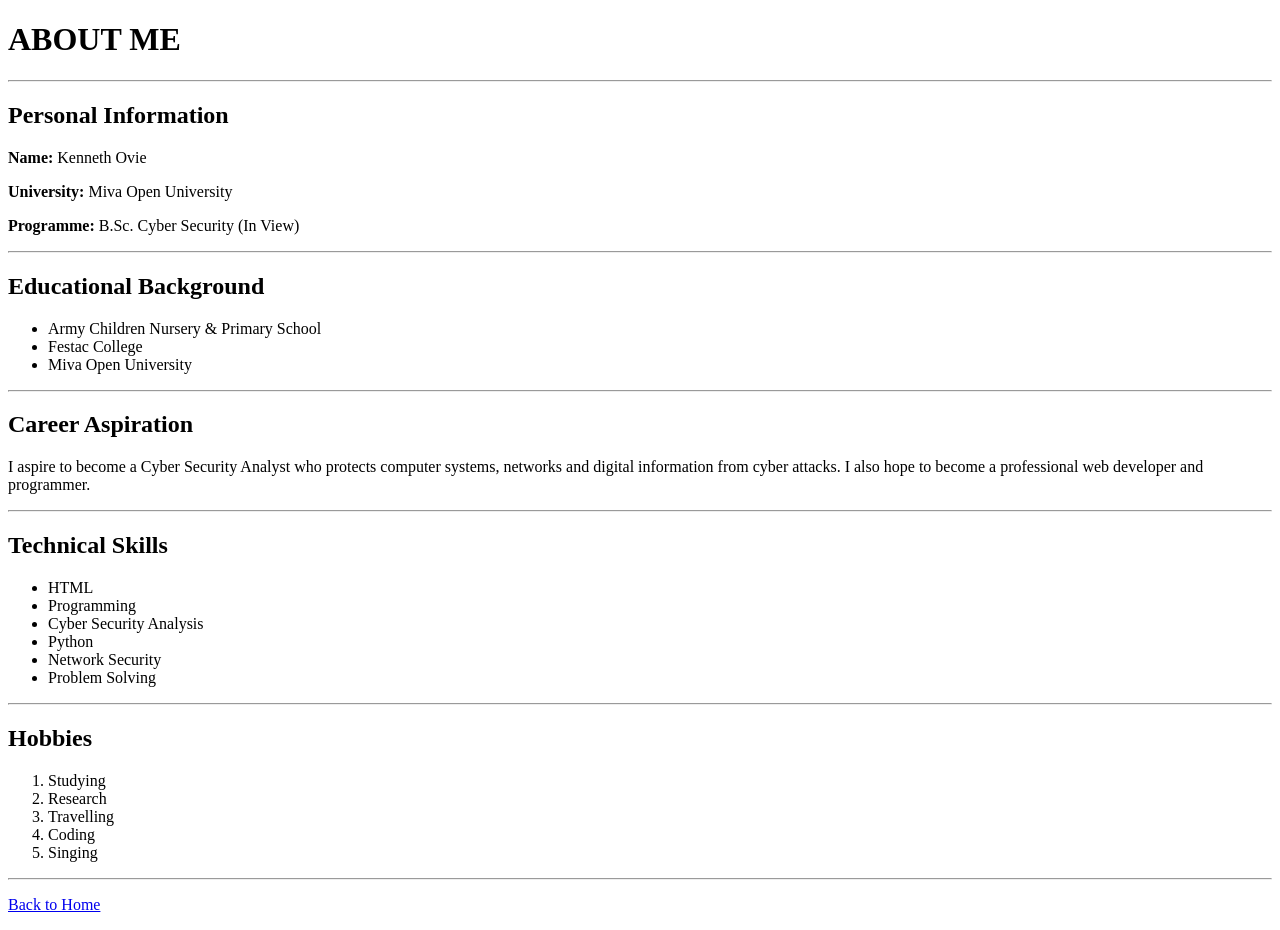
==== about.html @ 1d9e3b12 "Add files via upload" ====
<!DOCTYPE html>
<html>

<head>

    <title>About Me</title>
    <link rel="stylesheet" href="css/style.css">

</head>

<body>

    <h1>ABOUT ME</h1>

    <hr>

    <h2>Personal Information</h2>

    <p><b>Name:</b> Kenneth Ovie</p>

    <p><b>University:</b> Miva Open University</p>

    <p><b>Programme:</b> B.Sc. Cyber Security (In View)</p>

    <hr>

    <h2>Educational Background</h2>

    <ul>
        <li>Army Children Nursery & Primary School</li>
        <li>Festac College</li>
        <li>Miva Open University</li>
    </ul>

    <hr>

    <h2>Career Aspiration</h2>

    <p>
        I aspire to become a Cyber Security Analyst who protects
        computer systems, networks and digital information from
        cyber attacks. I also hope to become a professional web
        developer and programmer.
    </p>

    <hr>

    <h2>Technical Skills</h2>

    <ul>

        <li>HTML</li>

        <li>Programming</li>

        <li>Cyber Security Analysis</li>

        <li>Python</li>

        <li>Network Security</li>

        <li>Problem Solving</li>

    </ul>

    <hr>

    <h2>Hobbies</h2>

    <ol>

        <li>Studying</li>

        <li>Research</li>

        <li>Travelling</li>

        <li>Coding</li>

        <li>Singing</li>

    </ol>

    <hr>

    <p>

        <a href="index.html">Back to Home</a>

    </p>

</body>

</html>
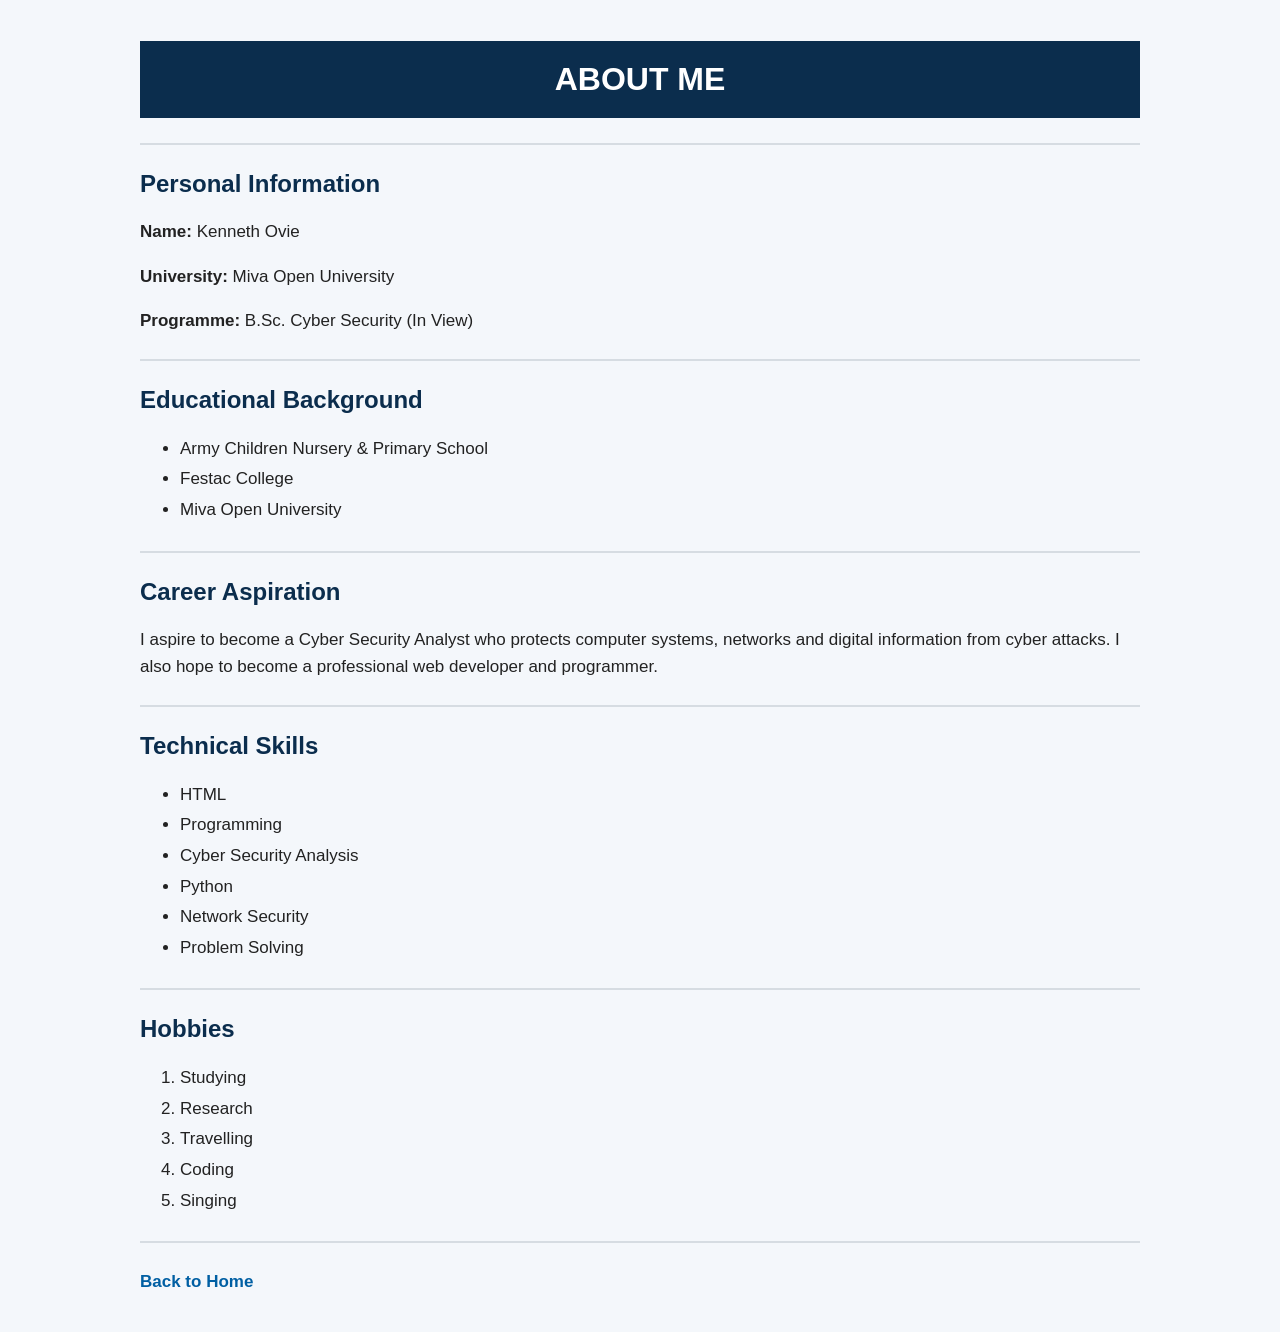
==== commit 5dd82c2a: "Add files via upload" ====
--- a/about.html
+++ b/about.html
@@ -4,7 +4,7 @@
 <head>
 
     <title>About Me</title>
-    <link rel="stylesheet" href="css/style.css">
+    <link rel="stylesheet" href="style.css">
 
 </head>
 
--- a/style.css
+++ b/style.css
@@ -0,0 +1,466 @@
+html{
+    scroll-behavior:smooth;
+}
+body {
+    background-color: #f4f7fb;
+    font-family: Arial, sans-serif;
+    color: #222222;
+    margin: 0;
+    padding: 20px;
+    max-width: 1000px;
+    margin-left: auto;
+    margin-right: auto;
+
+}
+
+h1 {
+    background-color: #0b2d4d;
+    color: white;
+    padding: 20px;
+    text-align: center;
+}
+
+h2 {
+    color: #0b2d4d;
+}
+
+p {
+    font-size: 17px;
+    line-height: 1.6;
+}
+
+a {
+    color: #005fa3;
+    font-weight: bold;
+    text-decoration: none;
+}
+
+a:hover {
+    color: #d97706;
+}
+
+img {
+    width: 250px;
+    border-radius: 15px;
+    border: 4px solid #0b2d4d;
+}
+
+table {
+    width: 80%;
+    border-collapse: collapse;
+    background-color: white;
+}
+
+th {
+    background-color: #0b2d4d;
+    color: white;
+    padding: 12px;
+}
+
+td {
+    padding: 12px;
+}
+
+ul,
+ol {
+    font-size: 17px;
+    line-height: 1.8;
+}
+
+form {
+    background-color: white;
+    padding: 20px;
+    width: 60%;
+    border-radius: 10px;
+    box-shadow: 0 0 10px lightgray;
+}
+
+input,
+textarea {
+    width: 90%;
+    padding: 10px;
+    margin-top: 5px;
+    border: 1px solid gray;
+    border-radius: 5px;
+}
+
+button {
+    background-color: #0b2d4d;
+    color: white;
+    padding: 10px 18px;
+    border: none;
+    border-radius: 5px;
+    cursor: pointer;
+}
+
+button:hover {
+    background-color: #005fa3;
+}
+
+hr {
+    border: 1px solid #d6dce2;
+    margin-top: 25px;
+    margin-bottom: 25px;
+}
+
+@media screen and (max-width: 700px) {
+
+    body {
+        padding: 10px;
+    }
+
+    table {
+        width: 100%;
+    }
+
+    form {
+        width: 90%;
+    }
+
+    img {
+        width: 200px;
+    }
+
+    h1 {
+        font-size: 28px;
+    }
+}
+header {
+    width: 100%;
+}
+
+nav{
+    background:#0b2d4d;
+    display:flex;
+    justify-content:center;
+    align-items:center;
+    gap:40px;
+    padding:18px;
+    margin-bottom:30px;
+    border-radius:8px;
+}
+
+nav a{
+    color:white;
+    text-decoration:none;
+    font-weight:bold;
+    transition:0.3s;
+}
+
+nav a:hover{
+    color:#66b3ff;
+    transform:translateY(-2px);
+}
+
+.home-section {
+    display: flex;
+    align-items: center;
+    gap: 50px;
+    background-color: white;
+    padding: 40px;
+    border-radius: 12px;
+    box-shadow: 0 0 12px lightgray;
+}
+
+.home-image {
+    width: 40%;
+    text-align: center;
+}
+
+.home-image img{
+    width:100%;
+    max-width:340px;
+    border-radius:12px;
+    box-shadow:0 15px 30px rgba(0,0,0,.3);
+}
+
+.home-content {
+    width: 60%;
+}
+
+.home-content h2 {
+    font-size: 36px;
+    margin-bottom: 5px;
+}
+
+.home-content h3 {
+    color: #005fa3;
+    font-size: 23px;
+}
+
+.main-button {
+    background-color: #0b2d4d;
+    color: white;
+    padding: 12px 20px;
+    margin-right: 10px;
+    margin-top: 15px;
+    display: inline-block;
+    border-radius: 6px;
+}
+
+.main-button:hover {
+    background-color: #005fa3;
+    color: white;
+}
+
+.information-section {
+    display: flex;
+    gap: 20px;
+    margin-top: 35px;
+}
+
+.info-card {
+    width: 33.33%;
+    background-color: white;
+    padding: 25px;
+    border-radius: 10px;
+    box-shadow: 0 0 10px lightgray;
+    transition: transform 0.3s;
+}
+
+.info-card:hover{
+    transform:translateY(-10px);
+    box-shadow:0 15px 25px rgba(0,0,0,.25);
+}
+
+footer {
+    background-color: #0b2d4d;
+    color: white;
+    text-align: center;
+    padding: 20px;
+    margin-top: 40px;
+    border-radius: 8px;
+}
+
+@media screen and (max-width: 700px) {
+
+    .home-section {
+        display: block;
+    }
+
+    .home-image,
+    .home-content {
+        width: 100%;
+    }
+
+    .home-content {
+        margin-top: 25px;
+    }
+
+    .information-section {
+        display: block;
+    }
+
+    .info-card {
+        width: auto;
+        margin-bottom: 20px;
+    }
+
+    nav a {
+        display: block;
+        margin: 5px;
+    }
+}.result-form-section,
+.result-table-section {
+    background-color: white;
+    padding: 30px;
+    margin-bottom: 30px;
+    border-radius: 12px;
+    box-shadow: 0 0 12px lightgray;
+}
+
+.result-form-section form {
+    width: auto;
+    max-width: 650px;
+    margin-left: auto;
+    margin-right: auto;
+}
+
+.result-form-section h2,
+.result-form-section h3 {
+    text-align: center;
+}
+
+.result-form-section input {
+    width: 95%;
+}
+
+.table-container {
+    overflow-x: auto;
+}
+
+.result-table-section table {
+    width: 100%;
+    min-width: 1100px;
+}
+
+.result-table-section th,
+.result-table-section td {
+    border: 1px solid #dddddd;
+    text-align: center;
+    padding: 10px;
+}
+
+.result-table-section button {
+    background-color: darkred;
+}
+
+#resultError {
+    text-align: center;
+    font-weight: bold;
+    font-size: 17px;
+}.project-introduction {
+    background-color: white;
+    text-align: center;
+    padding: 30px;
+    margin-bottom: 30px;
+    border-radius: 12px;
+    box-shadow: 0 0 12px lightgray;
+}
+
+.project-section {
+    display: flex;
+    gap: 25px;
+    align-items: stretch;
+}
+
+.project-card {
+    width: 33.33%;
+    background-color: white;
+    padding: 25px;
+    border-radius: 12px;
+    box-shadow: 0 0 12px lightgray;
+    transition: transform 0.3s, box-shadow 0.3s;
+}
+
+.project-card:hover {
+    transform: translateY(-10px);
+    box-shadow: 0 15px 25px rgba(0, 0, 0, 0.25);
+}
+
+.project-placeholder {
+    height: 180px;
+    background: linear-gradient(135deg, #0b2d4d, #1769aa);
+    color: white;
+    border-radius: 10px;
+    display: flex;
+    justify-content: center;
+    align-items: center;
+    text-align: center;
+    padding: 15px;
+    margin-bottom: 20px;
+}
+
+.project-placeholder h3 {
+    font-size: 25px;
+}
+
+.project-card h2 {
+    min-height: 65px;
+}
+
+.project-card ul {
+    padding-left: 22px;
+}
+
+.project-card .main-button {
+    margin-top: 15px;
+}
+
+@media screen and (max-width: 700px) {
+
+    .project-section {
+        display: block;
+    }
+
+    .project-card {
+        width: auto;
+        margin-bottom: 25px;
+    }
+}.project-introduction {
+    background-color: white;
+    text-align: center;
+    padding: 30px;
+    margin-bottom: 30px;
+    border-radius: 12px;
+    box-shadow: 0 0 12px lightgray;
+}
+
+.project-section {
+    display: flex;
+    gap: 25px;
+    align-items: stretch;
+}
+
+.project-card {
+    width: 33.33%;
+    background-color: white;
+    padding: 25px;
+    border-radius: 12px;
+    box-shadow: 0 0 12px lightgray;
+    transition: transform 0.3s, box-shadow 0.3s;
+}
+
+.project-card:hover {
+    transform: translateY(-10px);
+    box-shadow: 0 15px 25px rgba(0, 0, 0, 0.25);
+}
+
+.project-placeholder {
+    height: 180px;
+    background: linear-gradient(135deg, #0b2d4d, #1769aa);
+    color: white;
+    border-radius: 10px;
+    display: flex;
+    justify-content: center;
+    align-items: center;
+    text-align: center;
+    padding: 15px;
+    margin-bottom: 20px;
+}
+
+.project-placeholder h3 {
+    font-size: 25px;
+}
+
+.project-card h2 {
+    min-height: 65px;
+}
+
+.project-card ul {
+    padding-left: 22px;
+}
+
+.project-card .main-button {
+    margin-top: 15px;
+}
+
+@media screen and (max-width: 700px) {
+
+    .project-section {
+        display: block;
+    }
+
+    .project-card {
+        width: auto;
+        margin-bottom: 25px;
+    }
+}
+
+.welcome-message{
+    margin-top:20px;
+    padding:15px;
+    background:#f5f7fa;
+    border-left:5px solid #0b2c5f;
+    border-radius:8px;
+}
+
+.welcome-message h3{
+    color:#0b2c5f;
+    margin-bottom:10px;
+}
+
+.welcome-message p{
+    line-height:1.6;
+    text-align:justify;
+}
